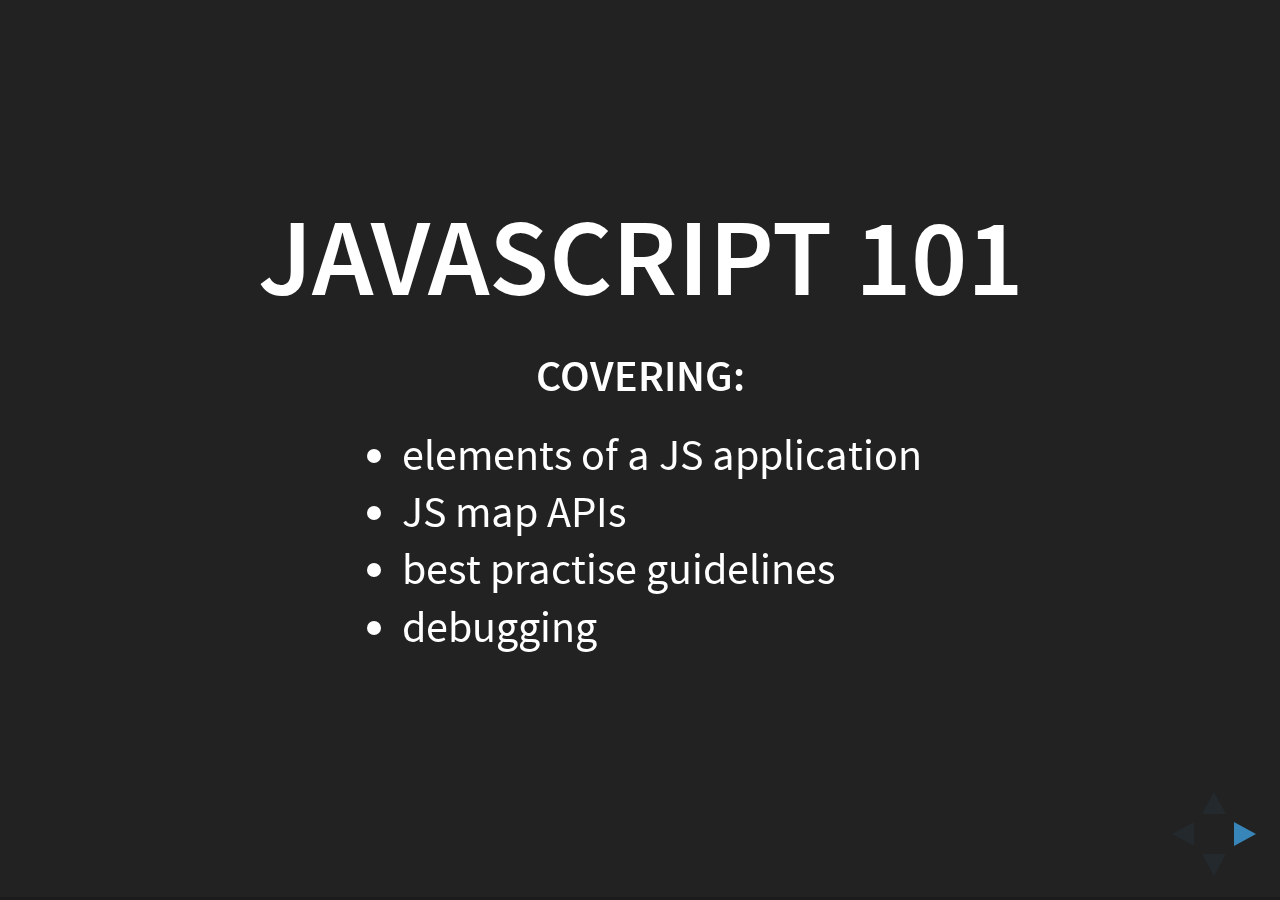
==== index.html @ 185ddb6f "initial commit" ====
<!doctype html>
<html>
	<head>
		<meta charset="utf-8">
		<meta name="viewport" content="width=device-width, initial-scale=1.0, maximum-scale=1.0, user-scalable=no">

		<title>JavaScript Deep Dive</title>

		<link rel="stylesheet" href="RevealJS/css/reveal.css">
		<link rel="stylesheet" href="RevealJS/css/theme/black.css">
		<link rel="stylesheet" href="RevealJS/css/style.css">

		<!-- Theme used for syntax highlighting of code -->
		<link rel="stylesheet" href="RevealJS/lib/css/zenburn.css">

		<!-- Printing and PDF exports -->
		<script>
			var link = document.createElement( 'link' );
			link.rel = 'stylesheet';
			link.type = 'text/css';
			link.href = window.location.search.match( /print-pdf/gi ) ? 'RevealJS/css/print/pdf.css' : 'RevealJS/css/print/paper.css';
			document.getElementsByTagName( 'head' )[0].appendChild( link );
		</script>
	</head>
	<body>
		<div class="reveal">
			<div class="slides">
				<section>
					<h1>JavaScript 101</h1>
					<h4>covering:</h4>
					<ul>
						<li>elements of a JS application</li>
						<li>JS map APIs</li>
						<li>best practise guidelines</li>
						<li>debugging</li>
					</ul>
				</section>

				<section data-background="images/malcolmturnbull.jpg">

				</section>

				<section>
					<section>
						<h4>Elements of a JavaScript map</h4>
						<iframe data-src="https://developers.arcgis.com/javascript/3/sandbox/sandbox.html?sample=map_simple" width="1280" height="800" frameborder="0" marginwidth="0" marginheight="0" scrolling="no" style="border:3px solid #666; margin-bottom:5px; max-width: 100%;" allowfullscreen> </iframe>
					</section>
						
					<section>
						<ul>
							<li><span class="highlight">CSS</span> (cascading style sheets) provide styling</li>
							<li><span class="highlight">JS scripts</span> provide functionality</li>
							<li><span class="highlight">DOM</span> (document object model) elements define the content</li>
						</ul>	
					</section>
				</section>
			</div>
		</div>

		<script src="RevealJS/lib/js/head.min.js"></script>
		<script src="RevealJS/js/reveal.js"></script>

		<script>
			// More info https://github.com/hakimel/reveal.js#configuration
			Reveal.initialize({
				history: true,

				// More info https://github.com/hakimel/reveal.js#dependencies
				dependencies: [
					{ src: 'RevealJS/plugin/markdown/marked.js' },
					{ src: 'RevealJS/plugin/markdown/markdown.js' },
					{ src: 'RevealJS/plugin/notes/notes.js', async: true },
					{ src: 'RevealJS/plugin/highlight/highlight.js', async: true, callback: function() { hljs.initHighlightingOnLoad(); } }
				]
			});
		</script>
	</body>
</html>
---- RevealJS/css/reveal.css ----
/*!
 * reveal.js
 * http://lab.hakim.se/reveal-js
 * MIT licensed
 *
 * Copyright (C) 2016 Hakim El Hattab, http://hakim.se
 */
/*********************************************
 * RESET STYLES
 *********************************************/
html, body, .reveal div, .reveal span, .reveal applet, .reveal object, .reveal iframe,
.reveal h1, .reveal h2, .reveal h3, .reveal h4, .reveal h5, .reveal h6, .reveal p, .reveal blockquote, .reveal pre,
.reveal a, .reveal abbr, .reveal acronym, .reveal address, .reveal big, .reveal cite, .reveal code,
.reveal del, .reveal dfn, .reveal em, .reveal img, .reveal ins, .reveal kbd, .reveal q, .reveal s, .reveal samp,
.reveal small, .reveal strike, .reveal strong, .reveal sub, .reveal sup, .reveal tt, .reveal var,
.reveal b, .reveal u, .reveal center,
.reveal dl, .reveal dt, .reveal dd, .reveal ol, .reveal ul, .reveal li,
.reveal fieldset, .reveal form, .reveal label, .reveal legend,
.reveal table, .reveal caption, .reveal tbody, .reveal tfoot, .reveal thead, .reveal tr, .reveal th, .reveal td,
.reveal article, .reveal aside, .reveal canvas, .reveal details, .reveal embed,
.reveal figure, .reveal figcaption, .reveal footer, .reveal header, .reveal hgroup,
.reveal menu, .reveal nav, .reveal output, .reveal ruby, .reveal section, .reveal summary,
.reveal time, .reveal mark, .reveal audio, .reveal video {
  margin: 0;
  padding: 0;
  border: 0;
  font-size: 100%;
  font: inherit;
  vertical-align: baseline; }

.reveal article, .reveal aside, .reveal details, .reveal figcaption, .reveal figure,
.reveal footer, .reveal header, .reveal hgroup, .reveal menu, .reveal nav, .reveal section {
  display: block; }

/*********************************************
 * GLOBAL STYLES
 *********************************************/
html,
body {
  width: 100%;
  height: 100%;
  overflow: hidden; }

body {
  position: relative;
  line-height: 1;
  background-color: #fff;
  color: #000; }

/*********************************************
 * VIEW FRAGMENTS
 *********************************************/
.reveal .slides section .fragment {
  opacity: 0;
  visibility: hidden;
  -webkit-transition: all .2s ease;
          transition: all .2s ease; }
  .reveal .slides section .fragment.visible {
    opacity: 1;
    visibility: visible; }

.reveal .slides section .fragment.grow {
  opacity: 1;
  visibility: visible; }
  .reveal .slides section .fragment.grow.visible {
    -webkit-transform: scale(1.3);
            transform: scale(1.3); }

.reveal .slides section .fragment.shrink {
  opacity: 1;
  visibility: visible; }
  .reveal .slides section .fragment.shrink.visible {
    -webkit-transform: scale(0.7);
            transform: scale(0.7); }

.reveal .slides section .fragment.zoom-in {
  -webkit-transform: scale(0.1);
          transform: scale(0.1); }
  .reveal .slides section .fragment.zoom-in.visible {
    -webkit-transform: none;
            transform: none; }

.reveal .slides section .fragment.fade-out {
  opacity: 1;
  visibility: visible; }
  .reveal .slides section .fragment.fade-out.visible {
    opacity: 0;
    visibility: hidden; }

.reveal .slides section .fragment.semi-fade-out {
  opacity: 1;
  visibility: visible; }
  .reveal .slides section .fragment.semi-fade-out.visible {
    opacity: 0.5;
    visibility: visible; }

.reveal .slides section .fragment.strike {
  opacity: 1;
  visibility: visible; }
  .reveal .slides section .fragment.strike.visible {
    text-decoration: line-through; }

.reveal .slides section .fragment.fade-up {
  -webkit-transform: translate(0, 20%);
          transform: translate(0, 20%); }
  .reveal .slides section .fragment.fade-up.visible {
    -webkit-transform: translate(0, 0);
            transform: translate(0, 0); }

.reveal .slides section .fragment.fade-down {
  -webkit-transform: translate(0, -20%);
          transform: translate(0, -20%); }
  .reveal .slides section .fragment.fade-down.visible {
    -webkit-transform: translate(0, 0);
            transform: translate(0, 0); }

.reveal .slides section .fragment.fade-right {
  -webkit-transform: translate(-20%, 0);
          transform: translate(-20%, 0); }
  .reveal .slides section .fragment.fade-right.visible {
    -webkit-transform: translate(0, 0);
            transform: translate(0, 0); }

.reveal .slides section .fragment.fade-left {
  -webkit-transform: translate(20%, 0);
          transform: translate(20%, 0); }
  .reveal .slides section .fragment.fade-left.visible {
    -webkit-transform: translate(0, 0);
            transform: translate(0, 0); }

.reveal .slides section .fragment.current-visible {
  opacity: 0;
  visibility: hidden; }
  .reveal .slides section .fragment.current-visible.current-fragment {
    opacity: 1;
    visibility: visible; }

.reveal .slides section .fragment.highlight-red,
.reveal .slides section .fragment.highlight-current-red,
.reveal .slides section .fragment.highlight-green,
.reveal .slides section .fragment.highlight-current-green,
.reveal .slides section .fragment.highlight-blue,
.reveal .slides section .fragment.highlight-current-blue {
  opacity: 1;
  visibility: visible; }

.reveal .slides section .fragment.highlight-red.visible {
  color: #ff2c2d; }

.reveal .slides section .fragment.highlight-green.visible {
  color: #17ff2e; }

.reveal .slides section .fragment.highlight-blue.visible {
  color: #1b91ff; }

.reveal .slides section .fragment.highlight-current-red.current-fragment {
  color: #ff2c2d; }

.reveal .slides section .fragment.highlight-current-green.current-fragment {
  color: #17ff2e; }

.reveal .slides section .fragment.highlight-current-blue.current-fragment {
  color: #1b91ff; }

/*********************************************
 * DEFAULT ELEMENT STYLES
 *********************************************/
/* Fixes issue in Chrome where italic fonts did not appear when printing to PDF */
.reveal:after {
  content: '';
  font-style: italic; }

.reveal iframe {
  z-index: 1; }

/** Prevents layering issues in certain browser/transition combinations */
.reveal a {
  position: relative; }

.reveal .stretch {
  max-width: none;
  max-height: none; }

.reveal pre.stretch code {
  height: 100%;
  max-height: 100%;
  box-sizing: border-box; }

/*********************************************
 * CONTROLS
 *********************************************/
.reveal .controls {
  display: none;
  position: fixed;
  width: 110px;
  height: 110px;
  z-index: 30;
  right: 10px;
  bottom: 10px;
  -webkit-user-select: none; }

.reveal .controls button {
  padding: 0;
  position: absolute;
  opacity: 0.05;
  width: 0;
  height: 0;
  background-color: transparent;
  border: 12px solid transparent;
  -webkit-transform: scale(0.9999);
          transform: scale(0.9999);
  -webkit-transition: all 0.2s ease;
          transition: all 0.2s ease;
  -webkit-appearance: none;
  -webkit-tap-highlight-color: transparent; }

.reveal .controls .enabled {
  opacity: 0.7;
  cursor: pointer; }

.reveal .controls .enabled:active {
  margin-top: 1px; }

.reveal .controls .navigate-left {
  top: 42px;
  border-right-width: 22px;
  border-right-color: #000; }

.reveal .controls .navigate-left.fragmented {
  opacity: 0.3; }

.reveal .controls .navigate-right {
  left: 74px;
  top: 42px;
  border-left-width: 22px;
  border-left-color: #000; }

.reveal .controls .navigate-right.fragmented {
  opacity: 0.3; }

.reveal .controls .navigate-up {
  left: 42px;
  border-bottom-width: 22px;
  border-bottom-color: #000; }

.reveal .controls .navigate-up.fragmented {
  opacity: 0.3; }

.reveal .controls .navigate-down {
  left: 42px;
  top: 74px;
  border-top-width: 22px;
  border-top-color: #000; }

.reveal .controls .navigate-down.fragmented {
  opacity: 0.3; }

/*********************************************
 * PROGRESS BAR
 *********************************************/
.reveal .progress {
  position: fixed;
  display: none;
  height: 3px;
  width: 100%;
  bottom: 0;
  left: 0;
  z-index: 10;
  background-color: rgba(0, 0, 0, 0.2); }

.reveal .progress:after {
  content: '';
  display: block;
  position: absolute;
  height: 20px;
  width: 100%;
  top: -20px; }

.reveal .progress span {
  display: block;
  height: 100%;
  width: 0px;
  background-color: #000;
  -webkit-transition: width 800ms cubic-bezier(0.26, 0.86, 0.44, 0.985);
          transition: width 800ms cubic-bezier(0.26, 0.86, 0.44, 0.985); }

/*********************************************
 * SLIDE NUMBER
 *********************************************/
.reveal .slide-number {
  position: fixed;
  display: block;
  right: 8px;
  bottom: 8px;
  z-index: 31;
  font-family: Helvetica, sans-serif;
  font-size: 12px;
  line-height: 1;
  color: #fff;
  background-color: rgba(0, 0, 0, 0.4);
  padding: 5px; }

.reveal .slide-number-delimiter {
  margin: 0 3px; }

/*********************************************
 * SLIDES
 *********************************************/
.reveal {
  position: relative;
  width: 100%;
  height: 100%;
  overflow: hidden;
  -ms-touch-action: none;
      touch-action: none; }

.reveal .slides {
  position: absolute;
  width: 100%;
  height: 100%;
  top: 0;
  right: 0;
  bottom: 0;
  left: 0;
  margin: auto;
  overflow: visible;
  z-index: 1;
  text-align: center;
  -webkit-perspective: 600px;
          perspective: 600px;
  -webkit-perspective-origin: 50% 40%;
          perspective-origin: 50% 40%; }

.reveal .slides > section {
  -ms-perspective: 600px; }

.reveal .slides > section,
.reveal .slides > section > section {
  display: none;
  position: absolute;
  width: 100%;
  padding: 20px 0px;
  z-index: 10;
  -webkit-transform-style: preserve-3d;
          transform-style: preserve-3d;
  -webkit-transition: -webkit-transform-origin 800ms cubic-bezier(0.26, 0.86, 0.44, 0.985), -webkit-transform 800ms cubic-bezier(0.26, 0.86, 0.44, 0.985), visibility 800ms cubic-bezier(0.26, 0.86, 0.44, 0.985), opacity 800ms cubic-bezier(0.26, 0.86, 0.44, 0.985);
          transition: transform-origin 800ms cubic-bezier(0.26, 0.86, 0.44, 0.985), transform 800ms cubic-bezier(0.26, 0.86, 0.44, 0.985), visibility 800ms cubic-bezier(0.26, 0.86, 0.44, 0.985), opacity 800ms cubic-bezier(0.26, 0.86, 0.44, 0.985); }

/* Global transition speed settings */
.reveal[data-transition-speed="fast"] .slides section {
  -webkit-transition-duration: 400ms;
          transition-duration: 400ms; }

.reveal[data-transition-speed="slow"] .slides section {
  -webkit-transition-duration: 1200ms;
          transition-duration: 1200ms; }

/* Slide-specific transition speed overrides */
.reveal .slides section[data-transition-speed="fast"] {
  -webkit-transition-duration: 400ms;
          transition-duration: 400ms; }

.reveal .slides section[data-transition-speed="slow"] {
  -webkit-transition-duration: 1200ms;
          transition-duration: 1200ms; }

.reveal .slides > section.stack {
  padding-top: 0;
  padding-bottom: 0; }

.reveal .slides > section.present,
.reveal .slides > section > section.present {
  display: block;
  z-index: 11;
  opacity: 1; }

.reveal.center,
.reveal.center .slides,
.reveal.center .slides section {
  min-height: 0 !important; }

/* Don't allow interaction with invisible slides */
.reveal .slides > section.future,
.reveal .slides > section > section.future,
.reveal .slides > section.past,
.reveal .slides > section > section.past {
  pointer-events: none; }

.reveal.overview .slides > section,
.reveal.overview .slides > section > section {
  pointer-events: auto; }

.reveal .slides > section.past,
.reveal .slides > section.future,
.reveal .slides > section > section.past,
.reveal .slides > section > section.future {
  opacity: 0; }

/*********************************************
 * Mixins for readability of transitions
 *********************************************/
/*********************************************
 * SLIDE TRANSITION
 * Aliased 'linear' for backwards compatibility
 *********************************************/
.reveal.slide section {
  -webkit-backface-visibility: hidden;
          backface-visibility: hidden; }

.reveal .slides > section[data-transition=slide].past,
.reveal .slides > section[data-transition~=slide-out].past,
.reveal.slide .slides > section:not([data-transition]).past {
  -webkit-transform: translate(-150%, 0);
          transform: translate(-150%, 0); }

.reveal .slides > section[data-transition=slide].future,
.reveal .slides > section[data-transition~=slide-in].future,
.reveal.slide .slides > section:not([data-transition]).future {
  -webkit-transform: translate(150%, 0);
          transform: translate(150%, 0); }

.reveal .slides > section > section[data-transition=slide].past,
.reveal .slides > section > section[data-transition~=slide-out].past,
.reveal.slide .slides > section > section:not([data-transition]).past {
  -webkit-transform: translate(0, -150%);
          transform: translate(0, -150%); }

.reveal .slides > section > section[data-transition=slide].future,
.reveal .slides > section > section[data-transition~=slide-in].future,
.reveal.slide .slides > section > section:not([data-transition]).future {
  -webkit-transform: translate(0, 150%);
          transform: translate(0, 150%); }

.reveal.linear section {
  -webkit-backface-visibility: hidden;
          backface-visibility: hidden; }

.reveal .slides > section[data-transition=linear].past,
.reveal .slides > section[data-transition~=linear-out].past,
.reveal.linear .slides > section:not([data-transition]).past {
  -webkit-transform: translate(-150%, 0);
          transform: translate(-150%, 0); }

.reveal .slides > section[data-transition=linear].future,
.reveal .slides > section[data-transition~=linear-in].future,
.reveal.linear .slides > section:not([data-transition]).future {
  -webkit-transform: translate(150%, 0);
          transform: translate(150%, 0); }

.reveal .slides > section > section[data-transition=linear].past,
.reveal .slides > section > section[data-transition~=linear-out].past,
.reveal.linear .slides > section > section:not([data-transition]).past {
  -webkit-transform: translate(0, -150%);
          transform: translate(0, -150%); }

.reveal .slides > section > section[data-transition=linear].future,
.reveal .slides > section > section[data-transition~=linear-in].future,
.reveal.linear .slides > section > section:not([data-transition]).future {
  -webkit-transform: translate(0, 150%);
          transform: translate(0, 150%); }

/*********************************************
 * CONVEX TRANSITION
 * Aliased 'default' for backwards compatibility
 *********************************************/
.reveal .slides > section[data-transition=default].past,
.reveal .slides > section[data-transition~=default-out].past,
.reveal.default .slides > section:not([data-transition]).past {
  -webkit-transform: translate3d(-100%, 0, 0) rotateY(-90deg) translate3d(-100%, 0, 0);
          transform: translate3d(-100%, 0, 0) rotateY(-90deg) translate3d(-100%, 0, 0); }

.reveal .slides > section[data-transition=default].future,
.reveal .slides > section[data-transition~=default-in].future,
.reveal.default .slides > section:not([data-transition]).future {
  -webkit-transform: translate3d(100%, 0, 0) rotateY(90deg) translate3d(100%, 0, 0);
          transform: translate3d(100%, 0, 0) rotateY(90deg) translate3d(100%, 0, 0); }

.reveal .slides > section > section[data-transition=default].past,
.reveal .slides > section > section[data-transition~=default-out].past,
.reveal.default .slides > section > section:not([data-transition]).past {
  -webkit-transform: translate3d(0, -300px, 0) rotateX(70deg) translate3d(0, -300px, 0);
          transform: translate3d(0, -300px, 0) rotateX(70deg) translate3d(0, -300px, 0); }

.reveal .slides > section > section[data-transition=default].future,
.reveal .slides > section > section[data-transition~=default-in].future,
.reveal.default .slides > section > section:not([data-transition]).future {
  -webkit-transform: translate3d(0, 300px, 0) rotateX(-70deg) translate3d(0, 300px, 0);
          transform: translate3d(0, 300px, 0) rotateX(-70deg) translate3d(0, 300px, 0); }

.reveal .slides > section[data-transition=convex].past,
.reveal .slides > section[data-transition~=convex-out].past,
.reveal.convex .slides > section:not([data-transition]).past {
  -webkit-transform: translate3d(-100%, 0, 0) rotateY(-90deg) translate3d(-100%, 0, 0);
          transform: translate3d(-100%, 0, 0) rotateY(-90deg) translate3d(-100%, 0, 0); }

.reveal .slides > section[data-transition=convex].future,
.reveal .slides > section[data-transition~=convex-in].future,
.reveal.convex .slides > section:not([data-transition]).future {
  -webkit-transform: translate3d(100%, 0, 0) rotateY(90deg) translate3d(100%, 0, 0);
          transform: translate3d(100%, 0, 0) rotateY(90deg) translate3d(100%, 0, 0); }

.reveal .slides > section > section[data-transition=convex].past,
.reveal .slides > section > section[data-transition~=convex-out].past,
.reveal.convex .slides > section > section:not([data-transition]).past {
  -webkit-transform: translate3d(0, -300px, 0) rotateX(70deg) translate3d(0, -300px, 0);
          transform: translate3d(0, -300px, 0) rotateX(70deg) translate3d(0, -300px, 0); }

.reveal .slides > section > section[data-transition=convex].future,
.reveal .slides > section > section[data-transition~=convex-in].future,
.reveal.convex .slides > section > section:not([data-transition]).future {
  -webkit-transform: translate3d(0, 300px, 0) rotateX(-70deg) translate3d(0, 300px, 0);
          transform: translate3d(0, 300px, 0) rotateX(-70deg) translate3d(0, 300px, 0); }

/*********************************************
 * CONCAVE TRANSITION
 *********************************************/
.reveal .slides > section[data-transition=concave].past,
.reveal .slides > section[data-transition~=concave-out].past,
.reveal.concave .slides > section:not([data-transition]).past {
  -webkit-transform: translate3d(-100%, 0, 0) rotateY(90deg) translate3d(-100%, 0, 0);
          transform: translate3d(-100%, 0, 0) rotateY(90deg) translate3d(-100%, 0, 0); }

.reveal .slides > section[data-transition=concave].future,
.reveal .slides > section[data-transition~=concave-in].future,
.reveal.concave .slides > section:not([data-transition]).future {
  -webkit-transform: translate3d(100%, 0, 0) rotateY(-90deg) translate3d(100%, 0, 0);
          transform: translate3d(100%, 0, 0) rotateY(-90deg) translate3d(100%, 0, 0); }

.reveal .slides > section > section[data-transition=concave].past,
.reveal .slides > section > section[data-transition~=concave-out].past,
.reveal.concave .slides > section > section:not([data-transition]).past {
  -webkit-transform: translate3d(0, -80%, 0) rotateX(-70deg) translate3d(0, -80%, 0);
          transform: translate3d(0, -80%, 0) rotateX(-70deg) translate3d(0, -80%, 0); }

.reveal .slides > section > section[data-transition=concave].future,
.reveal .slides > section > section[data-transition~=concave-in].future,
.reveal.concave .slides > section > section:not([data-transition]).future {
  -webkit-transform: translate3d(0, 80%, 0) rotateX(70deg) translate3d(0, 80%, 0);
          transform: translate3d(0, 80%, 0) rotateX(70deg) translate3d(0, 80%, 0); }

/*********************************************
 * ZOOM TRANSITION
 *********************************************/
.reveal .slides section[data-transition=zoom],
.reveal.zoom .slides section:not([data-transition]) {
  -webkit-transition-timing-function: ease;
          transition-timing-function: ease; }

.reveal .slides > section[data-transition=zoom].past,
.reveal .slides > section[data-transition~=zoom-out].past,
.reveal.zoom .slides > section:not([data-transition]).past {
  visibility: hidden;
  -webkit-transform: scale(16);
          transform: scale(16); }

.reveal .slides > section[data-transition=zoom].future,
.reveal .slides > section[data-transition~=zoom-in].future,
.reveal.zoom .slides > section:not([data-transition]).future {
  visibility: hidden;
  -webkit-transform: scale(0.2);
          transform: scale(0.2); }

.reveal .slides > section > section[data-transition=zoom].past,
.reveal .slides > section > section[data-transition~=zoom-out].past,
.reveal.zoom .slides > section > section:not([data-transition]).past {
  -webkit-transform: translate(0, -150%);
          transform: translate(0, -150%); }

.reveal .slides > section > section[data-transition=zoom].future,
.reveal .slides > section > section[data-transition~=zoom-in].future,
.reveal.zoom .slides > section > section:not([data-transition]).future {
  -webkit-transform: translate(0, 150%);
          transform: translate(0, 150%); }

/*********************************************
 * CUBE TRANSITION
 *********************************************/
.reveal.cube .slides {
  -webkit-perspective: 1300px;
          perspective: 1300px; }

.reveal.cube .slides section {
  padding: 30px;
  min-height: 700px;
  -webkit-backface-visibility: hidden;
          backface-visibility: hidden;
  box-sizing: border-box; }

.reveal.center.cube .slides section {
  min-height: 0; }

.reveal.cube .slides section:not(.stack):before {
  content: '';
  position: absolute;
  display: block;
  width: 100%;
  height: 100%;
  left: 0;
  top: 0;
  background: rgba(0, 0, 0, 0.1);
  border-radius: 4px;
  -webkit-transform: translateZ(-20px);
          transform: translateZ(-20px); }

.reveal.cube .slides section:not(.stack):after {
  content: '';
  position: absolute;
  display: block;
  width: 90%;
  height: 30px;
  left: 5%;
  bottom: 0;
  background: none;
  z-index: 1;
  border-radius: 4px;
  box-shadow: 0px 95px 25px rgba(0, 0, 0, 0.2);
  -webkit-transform: translateZ(-90px) rotateX(65deg);
          transform: translateZ(-90px) rotateX(65deg); }

.reveal.cube .slides > section.stack {
  padding: 0;
  background: none; }

.reveal.cube .slides > section.past {
  -webkit-transform-origin: 100% 0%;
          transform-origin: 100% 0%;
  -webkit-transform: translate3d(-100%, 0, 0) rotateY(-90deg);
          transform: translate3d(-100%, 0, 0) rotateY(-90deg); }

.reveal.cube .slides > section.future {
  -webkit-transform-origin: 0% 0%;
          transform-origin: 0% 0%;
  -webkit-transform: translate3d(100%, 0, 0) rotateY(90deg);
          transform: translate3d(100%, 0, 0) rotateY(90deg); }

.reveal.cube .slides > section > section.past {
  -webkit-transform-origin: 0% 100%;
          transform-origin: 0% 100%;
  -webkit-transform: translate3d(0, -100%, 0) rotateX(90deg);
          transform: translate3d(0, -100%, 0) rotateX(90deg); }

.reveal.cube .slides > section > section.future {
  -webkit-transform-origin: 0% 0%;
          transform-origin: 0% 0%;
  -webkit-transform: translate3d(0, 100%, 0) rotateX(-90deg);
          transform: translate3d(0, 100%, 0) rotateX(-90deg); }

/*********************************************
 * PAGE TRANSITION
 *********************************************/
.reveal.page .slides {
  -webkit-perspective-origin: 0% 50%;
          perspective-origin: 0% 50%;
  -webkit-perspective: 3000px;
          perspective: 3000px; }

.reveal.page .slides section {
  padding: 30px;
  min-height: 700px;
  box-sizing: border-box; }

.reveal.page .slides section.past {
  z-index: 12; }

.reveal.page .slides section:not(.stack):before {
  content: '';
  position: absolute;
  display: block;
  width: 100%;
  height: 100%;
  left: 0;
  top: 0;
  background: rgba(0, 0, 0, 0.1);
  -webkit-transform: translateZ(-20px);
          transform: translateZ(-20px); }

.reveal.page .slides section:not(.stack):after {
  content: '';
  position: absolute;
  display: block;
  width: 90%;
  height: 30px;
  left: 5%;
  bottom: 0;
  background: none;
  z-index: 1;
  border-radius: 4px;
  box-shadow: 0px 95px 25px rgba(0, 0, 0, 0.2);
  -webkit-transform: translateZ(-90px) rotateX(65deg); }

.reveal.page .slides > section.stack {
  padding: 0;
  background: none; }

.reveal.page .slides > section.past {
  -webkit-transform-origin: 0% 0%;
          transform-origin: 0% 0%;
  -webkit-transform: translate3d(-40%, 0, 0) rotateY(-80deg);
          transform: translate3d(-40%, 0, 0) rotateY(-80deg); }

.reveal.page .slides > section.future {
  -webkit-transform-origin: 100% 0%;
          transform-origin: 100% 0%;
  -webkit-transform: translate3d(0, 0, 0);
          transform: translate3d(0, 0, 0); }

.reveal.page .slides > section > section.past {
  -webkit-transform-origin: 0% 0%;
          transform-origin: 0% 0%;
  -webkit-transform: translate3d(0, -40%, 0) rotateX(80deg);
          transform: translate3d(0, -40%, 0) rotateX(80deg); }

.reveal.page .slides > section > section.future {
  -webkit-transform-origin: 0% 100%;
          transform-origin: 0% 100%;
  -webkit-transform: translate3d(0, 0, 0);
          transform: translate3d(0, 0, 0); }

/*********************************************
 * FADE TRANSITION
 *********************************************/
.reveal .slides section[data-transition=fade],
.reveal.fade .slides section:not([data-transition]),
.reveal.fade .slides > section > section:not([data-transition]) {
  -webkit-transform: none;
          transform: none;
  -webkit-transition: opacity 0.5s;
          transition: opacity 0.5s; }

.reveal.fade.overview .slides section,
.reveal.fade.overview .slides > section > section {
  -webkit-transition: none;
          transition: none; }

/*********************************************
 * NO TRANSITION
 *********************************************/
.reveal .slides section[data-transition=none],
.reveal.none .slides section:not([data-transition]) {
  -webkit-transform: none;
          transform: none;
  -webkit-transition: none;
          transition: none; }

/*********************************************
 * PAUSED MODE
 *********************************************/
.reveal .pause-overlay {
  position: absolute;
  top: 0;
  left: 0;
  width: 100%;
  height: 100%;
  background: black;
  visibility: hidden;
  opacity: 0;
  z-index: 100;
  -webkit-transition: all 1s ease;
          transition: all 1s ease; }

.reveal.paused .pause-overlay {
  visibility: visible;
  opacity: 1; }

/*********************************************
 * FALLBACK
 *********************************************/
.no-transforms {
  overflow-y: auto; }

.no-transforms .reveal .slides {
  position: relative;
  width: 80%;
  height: auto !important;
  top: 0;
  left: 50%;
  margin: 0;
  text-align: center; }

.no-transforms .reveal .controls,
.no-transforms .reveal .progress {
  display: none !important; }

.no-transforms .reveal .slides section {
  display: block !important;
  opacity: 1 !important;
  position: relative !important;
  height: auto;
  min-height: 0;
  top: 0;
  left: -50%;
  margin: 70px 0;
  -webkit-transform: none;
          transform: none; }

.no-transforms .reveal .slides section section {
  left: 0; }

.reveal .no-transition,
.reveal .no-transition * {
  -webkit-transition: none !important;
          transition: none !important; }

/*********************************************
 * PER-SLIDE BACKGROUNDS
 *********************************************/
.reveal .backgrounds {
  position: absolute;
  width: 100%;
  height: 100%;
  top: 0;
  left: 0;
  -webkit-perspective: 600px;
          perspective: 600px; }

.reveal .slide-background {
  display: none;
  position: absolute;
  width: 100%;
  height: 100%;
  opacity: 0;
  visibility: hidden;
  background-color: transparent;
  background-position: 50% 50%;
  background-repeat: no-repeat;
  background-size: cover;
  -webkit-transition: all 800ms cubic-bezier(0.26, 0.86, 0.44, 0.985);
          transition: all 800ms cubic-bezier(0.26, 0.86, 0.44, 0.985); }

.reveal .slide-background.stack {
  display: block; }

.reveal .slide-background.present {
  opacity: 1;
  visibility: visible; }

.print-pdf .reveal .slide-background {
  opacity: 1 !important;
  visibility: visible !important; }

/* Video backgrounds */
.reveal .slide-background video {
  position: absolute;
  width: 100%;
  height: 100%;
  max-width: none;
  max-height: none;
  top: 0;
  left: 0; }

/* Immediate transition style */
.reveal[data-background-transition=none] > .backgrounds .slide-background,
.reveal > .backgrounds .slide-background[data-background-transition=none] {
  -webkit-transition: none;
          transition: none; }

/* Slide */
.reveal[data-background-transition=slide] > .backgrounds .slide-background,
.reveal > .backgrounds .slide-background[data-background-transition=slide] {
  opacity: 1;
  -webkit-backface-visibility: hidden;
          backface-visibility: hidden; }

.reveal[data-background-transition=slide] > .backgrounds .slide-background.past,
.reveal > .backgrounds .slide-background.past[data-background-transition=slide] {
  -webkit-transform: translate(-100%, 0);
          transform: translate(-100%, 0); }

.reveal[data-background-transition=slide] > .backgrounds .slide-background.future,
.reveal > .backgrounds .slide-background.future[data-background-transition=slide] {
  -webkit-transform: translate(100%, 0);
          transform: translate(100%, 0); }

.reveal[data-background-transition=slide] > .backgrounds .slide-background > .slide-background.past,
.reveal > .backgrounds .slide-background > .slide-background.past[data-background-transition=slide] {
  -webkit-transform: translate(0, -100%);
          transform: translate(0, -100%); }

.reveal[data-background-transition=slide] > .backgrounds .slide-background > .slide-background.future,
.reveal > .backgrounds .slide-background > .slide-background.future[data-background-transition=slide] {
  -webkit-transform: translate(0, 100%);
          transform: translate(0, 100%); }

/* Convex */
.reveal[data-background-transition=convex] > .backgrounds .slide-background.past,
.reveal > .backgrounds .slide-background.past[data-background-transition=convex] {
  opacity: 0;
  -webkit-transform: translate3d(-100%, 0, 0) rotateY(-90deg) translate3d(-100%, 0, 0);
          transform: translate3d(-100%, 0, 0) rotateY(-90deg) translate3d(-100%, 0, 0); }

.reveal[data-background-transition=convex] > .backgrounds .slide-background.future,
.reveal > .backgrounds .slide-background.future[data-background-transition=convex] {
  opacity: 0;
  -webkit-transform: translate3d(100%, 0, 0) rotateY(90deg) translate3d(100%, 0, 0);
          transform: translate3d(100%, 0, 0) rotateY(90deg) translate3d(100%, 0, 0); }

.reveal[data-background-transition=convex] > .backgrounds .slide-background > .slide-background.past,
.reveal > .backgrounds .slide-background > .slide-background.past[data-background-transition=convex] {
  opacity: 0;
  -webkit-transform: translate3d(0, -100%, 0) rotateX(90deg) translate3d(0, -100%, 0);
          transform: translate3d(0, -100%, 0) rotateX(90deg) translate3d(0, -100%, 0); }

.reveal[data-background-transition=convex] > .backgrounds .slide-background > .slide-background.future,
.reveal > .backgrounds .slide-background > .slide-background.future[data-background-transition=convex] {
  opacity: 0;
  -webkit-transform: translate3d(0, 100%, 0) rotateX(-90deg) translate3d(0, 100%, 0);
          transform: translate3d(0, 100%, 0) rotateX(-90deg) translate3d(0, 100%, 0); }

/* Concave */
.reveal[data-background-transition=concave] > .backgrounds .slide-background.past,
.reveal > .backgrounds .slide-background.past[data-background-transition=concave] {
  opacity: 0;
  -webkit-transform: translate3d(-100%, 0, 0) rotateY(90deg) translate3d(-100%, 0, 0);
          transform: translate3d(-100%, 0, 0) rotateY(90deg) translate3d(-100%, 0, 0); }

.reveal[data-background-transition=concave] > .backgrounds .slide-background.future,
.reveal > .backgrounds .slide-background.future[data-background-transition=concave] {
  opacity: 0;
  -webkit-transform: translate3d(100%, 0, 0) rotateY(-90deg) translate3d(100%, 0, 0);
          transform: translate3d(100%, 0, 0) rotateY(-90deg) translate3d(100%, 0, 0); }

.reveal[data-background-transition=concave] > .backgrounds .slide-background > .slide-background.past,
.reveal > .backgrounds .slide-background > .slide-background.past[data-background-transition=concave] {
  opacity: 0;
  -webkit-transform: translate3d(0, -100%, 0) rotateX(-90deg) translate3d(0, -100%, 0);
          transform: translate3d(0, -100%, 0) rotateX(-90deg) translate3d(0, -100%, 0); }

.reveal[data-background-transition=concave] > .backgrounds .slide-background > .slide-background.future,
.reveal > .backgrounds .slide-background > .slide-background.future[data-background-transition=concave] {
  opacity: 0;
  -webkit-transform: translate3d(0, 100%, 0) rotateX(90deg) translate3d(0, 100%, 0);
          transform: translate3d(0, 100%, 0) rotateX(90deg) translate3d(0, 100%, 0); }

/* Zoom */
.reveal[data-background-transition=zoom] > .backgrounds .slide-background,
.reveal > .backgrounds .slide-background[data-background-transition=zoom] {
  -webkit-transition-timing-function: ease;
          transition-timing-function: ease; }

.reveal[data-background-transition=zoom] > .backgrounds .slide-background.past,
.reveal > .backgrounds .slide-background.past[data-background-transition=zoom] {
  opacity: 0;
  visibility: hidden;
  -webkit-transform: scale(16);
          transform: scale(16); }

.reveal[data-background-transition=zoom] > .backgrounds .slide-background.future,
.reveal > .backgrounds .slide-background.future[data-background-transition=zoom] {
  opacity: 0;
  visibility: hidden;
  -webkit-transform: scale(0.2);
          transform: scale(0.2); }

.reveal[data-background-transition=zoom] > .backgrounds .slide-background > .slide-background.past,
.reveal > .backgrounds .slide-background > .slide-background.past[data-background-transition=zoom] {
  opacity: 0;
  visibility: hidden;
  -webkit-transform: scale(16);
          transform: scale(16); }

.reveal[data-background-transition=zoom] > .backgrounds .slide-background > .slide-background.future,
.reveal > .backgrounds .slide-background > .slide-background.future[data-background-transition=zoom] {
  opacity: 0;
  visibility: hidden;
  -webkit-transform: scale(0.2);
          transform: scale(0.2); }

/* Global transition speed settings */
.reveal[data-transition-speed="fast"] > .backgrounds .slide-background {
  -webkit-transition-duration: 400ms;
          transition-duration: 400ms; }

.reveal[data-transition-speed="slow"] > .backgrounds .slide-background {
  -webkit-transition-duration: 1200ms;
          transition-duration: 1200ms; }

/*********************************************
 * OVERVIEW
 *********************************************/
.reveal.overview {
  -webkit-perspective-origin: 50% 50%;
          perspective-origin: 50% 50%;
  -webkit-perspective: 700px;
          perspective: 700px; }
  .reveal.overview .slides section {
    height: 100%;
    top: 0 !important;
    opacity: 1 !important;
    overflow: hidden;
    visibility: visible !important;
    cursor: pointer;
    box-sizing: border-box; }
  .reveal.overview .slides section:hover,
  .reveal.overview .slides section.present {
    outline: 10px solid rgba(150, 150, 150, 0.4);
    outline-offset: 10px; }
  .reveal.overview .slides section .fragment {
    opacity: 1;
    -webkit-transition: none;
            transition: none; }
  .reveal.overview .slides section:after,
  .reveal.overview .slides section:before {
    display: none !important; }
  .reveal.overview .slides > section.stack {
    padding: 0;
    top: 0 !important;
    background: none;
    outline: none;
    overflow: visible; }
  .reveal.overview .backgrounds {
    -webkit-perspective: inherit;
            perspective: inherit; }
  .reveal.overview .backgrounds .slide-background {
    opacity: 1;
    visibility: visible;
    outline: 10px solid rgba(150, 150, 150, 0.1);
    outline-offset: 10px; }

.reveal.overview .slides section,
.reveal.overview-deactivating .slides section {
  -webkit-transition: none;
          transition: none; }

.reveal.overview .backgrounds .slide-background,
.reveal.overview-deactivating .backgrounds .slide-background {
  -webkit-transition: none;
          transition: none; }

.reveal.overview-animated .slides {
  -webkit-transition: -webkit-transform 0.4s ease;
          transition: transform 0.4s ease; }

/*********************************************
 * RTL SUPPORT
 *********************************************/
.reveal.rtl .slides,
.reveal.rtl .slides h1,
.reveal.rtl .slides h2,
.reveal.rtl .slides h3,
.reveal.rtl .slides h4,
.reveal.rtl .slides h5,
.reveal.rtl .slides h6 {
  direction: rtl;
  font-family: sans-serif; }

.reveal.rtl pre,
.reveal.rtl code {
  direction: ltr; }

.reveal.rtl ol,
.reveal.rtl ul {
  text-align: right; }

.reveal.rtl .progress span {
  float: right; }

/*********************************************
 * PARALLAX BACKGROUND
 *********************************************/
.reveal.has-parallax-background .backgrounds {
  -webkit-transition: all 0.8s ease;
          transition: all 0.8s ease; }

/* Global transition speed settings */
.reveal.has-parallax-background[data-transition-speed="fast"] .backgrounds {
  -webkit-transition-duration: 400ms;
          transition-duration: 400ms; }

.reveal.has-parallax-background[data-transition-speed="slow"] .backgrounds {
  -webkit-transition-duration: 1200ms;
          transition-duration: 1200ms; }

/*********************************************
 * LINK PREVIEW OVERLAY
 *********************************************/
.reveal .overlay {
  position: absolute;
  top: 0;
  left: 0;
  width: 100%;
  height: 100%;
  z-index: 1000;
  background: rgba(0, 0, 0, 0.9);
  opacity: 0;
  visibility: hidden;
  -webkit-transition: all 0.3s ease;
          transition: all 0.3s ease; }

.reveal .overlay.visible {
  opacity: 1;
  visibility: visible; }

.reveal .overlay .spinner {
  position: absolute;
  display: block;
  top: 50%;
  left: 50%;
  width: 32px;
  height: 32px;
  margin: -16px 0 0 -16px;
  z-index: 10;
  background-image: url([data-uri]%2F%2F%2F6%2Bvr8nJybW1tcDAwOjo6Nvb26ioqKOjo7Ozs%2FLy8vz8%2FAAAAAAAAAAAACH%2FC05FVFNDQVBFMi4wAwEAAAAh%2FhpDcmVhdGVkIHdpdGggYWpheGxvYWQuaW5mbwAh%[base64]%2FV%2FnmOM82XiHRLYKhKP1oZmADdEAAAh%2BQQJCgAAACwAAAAAIAAgAAAE6hDISWlZpOrNp1lGNRSdRpDUolIGw5RUYhhHukqFu8DsrEyqnWThGvAmhVlteBvojpTDDBUEIFwMFBRAmBkSgOrBFZogCASwBDEY%2FCZSg7GSE0gSCjQBMVG023xWBhklAnoEdhQEfyNqMIcKjhRsjEdnezB%2BA4k8gTwJhFuiW4dokXiloUepBAp5qaKpp6%2BHo7aWW54wl7obvEe0kRuoplCGepwSx2jJvqHEmGt6whJpGpfJCHmOoNHKaHx61WiSR92E4lbFoq%2BB6QDtuetcaBPnW6%2BO7wDHpIiK9SaVK5GgV543tzjgGcghAgAh%[base64]%2B%2BG%2Bw48edZPK%2BM6hLJpQg484enXIdQFSS1u6UhksENEQAAIfkECQoAAAAsAAAAACAAIAAABOcQyEmpGKLqzWcZRVUQnZYg1aBSh2GUVEIQ2aQOE%2BG%2BcD4ntpWkZQj1JIiZIogDFFyHI0UxQwFugMSOFIPJftfVAEoZLBbcLEFhlQiqGp1Vd140AUklUN3eCA51C1EWMzMCezCBBmkxVIVHBWd3HHl9JQOIJSdSnJ0TDKChCwUJjoWMPaGqDKannasMo6WnM562R5YluZRwur0wpgqZE7NKUm%2BFNRPIhjBJxKZteWuIBMN4zRMIVIhffcgojwCF117i4nlLnY5ztRLsnOk%2BaV%2BoJY7V7m76PdkS4trKcdg0Zc0tTcKkRAAAIfkECQoAAAAsAAAAACAAIAAABO4QyEkpKqjqzScpRaVkXZWQEximw1BSCUEIlDohrft6cpKCk5xid5MNJTaAIkekKGQkWyKHkvhKsR7ARmitkAYDYRIbUQRQjWBwJRzChi9CRlBcY1UN4g0%[base64]%[base64]%2BE71SRQeyqUToLA7VxF0JDyIQh%2FMVVPMt1ECZlfcjZJ9mIKoaTl1MRIl5o4CUKXOwmyrCInCKqcWtvadL2SYhyASyNDJ0uIiRMDjI0Fd30%2FiI2UA5GSS5UDj2l6NoqgOgN4gksEBgYFf0FDqKgHnyZ9OX8HrgYHdHpcHQULXAS2qKpENRg7eAMLC7kTBaixUYFkKAzWAAnLC7FLVxLWDBLKCwaKTULgEwbLA4hJtOkSBNqITT3xEgfLpBtzE%2FjiuL04RGEBgwWhShRgQExHBAAh%2BQQJCgAAACwAAAAAIAAgAAAE7xDISWlSqerNpyJKhWRdlSAVoVLCWk6JKlAqAavhO9UkUHsqlE6CwO1cRdCQ8iEIfzFVTzLdRAmZX3I2SfZiCqGk5dTESJeaOAlClzsJsqwiJwiqnFrb2nS9kmIcgEsjQydLiIlHehhpejaIjzh9eomSjZR%[base64]%2BE71SRQeyqUToLA7VxF0JDyIQh%[base64]%2BE71SRQeyqUToLA7VxF0JDyIQh%2FMVVPMt1ECZlfcjZJ9mIKoaTl1MRIl5o4CUKXOwmyrCInCKqcWtvadL2SYhyASyNDJ0uIiUd6GAULDJCRiXo1CpGXDJOUjY%2BYip9DhToJA4RBLwMLCwVDfRgbBAaqqoZ1XBMHswsHtxtFaH1iqaoGNgAIxRpbFAgfPQSqpbgGBqUD1wBXeCYp1AYZ19JJOYgH1KwA4UBvQwXUBxPqVD9L3sbp2BNk2xvvFPJd%2BMFCN6HAAIKgNggY0KtEBAAh%[base64]%2BvsYMDAzZQPC9VCNkDWUhGkuE5PxJNwiUK4UfLzOlD4WvzAHaoG9nxPi5d%2BjYUqfAhhykOFwJWiAAAIfkECQoAAAAsAAAAACAAIAAABPAQyElpUqnqzaciSoVkXVUMFaFSwlpOCcMYlErAavhOMnNLNo8KsZsMZItJEIDIFSkLGQoQTNhIsFehRww2CQLKF0tYGKYSg%2BygsZIuNqJksKgbfgIGepNo2cIUB3V1B3IvNiBYNQaDSTtfhhx0CwVPI0UJe0%2Bbm4g5VgcGoqOcnjmjqDSdnhgEoamcsZuXO1aWQy8KAwOAuTYYGwi7w5h%2BKr0SJ8MFihpNbx%2B4Erq7BYBuzsdiH1jCAzoSfl0rVirNbRXlBBlLX%2BBP0XJLAPGzTkAuAOqb0WT5AH7OcdCm5B8TgRwSRKIHQtaLCwg1RAAAOwAAAAAAAAAAAA%3D%3D);
  visibility: visible;
  opacity: 0.6;
  -webkit-transition: all 0.3s ease;
          transition: all 0.3s ease; }

.reveal .overlay header {
  position: absolute;
  left: 0;
  top: 0;
  width: 100%;
  height: 40px;
  z-index: 2;
  border-bottom: 1px solid #222; }

.reveal .overlay header a {
  display: inline-block;
  width: 40px;
  height: 40px;
  padding: 0 10px;
  float: right;
  opacity: 0.6;
  box-sizing: border-box; }

.reveal .overlay header a:hover {
  opacity: 1; }

.reveal .overlay header a .icon {
  display: inline-block;
  width: 20px;
  height: 20px;
  background-position: 50% 50%;
  background-size: 100%;
  background-repeat: no-repeat; }

.reveal .overlay header a.close .icon {
  background-image: url([data-uri]); }

.reveal .overlay header a.external .icon {
  background-image: url([data-uri]); }

.reveal .overlay .viewport {
  position: absolute;
  display: -webkit-box;
  display: -webkit-flex;
  display: -ms-flexbox;
  display: flex;
  top: 40px;
  right: 0;
  bottom: 0;
  left: 0; }

.reveal .overlay.overlay-preview .viewport iframe {
  width: 100%;
  height: 100%;
  max-width: 100%;
  max-height: 100%;
  border: 0;
  opacity: 0;
  visibility: hidden;
  -webkit-transition: all 0.3s ease;
          transition: all 0.3s ease; }

.reveal .overlay.overlay-preview.loaded .viewport iframe {
  opacity: 1;
  visibility: visible; }

.reveal .overlay.overlay-preview.loaded .spinner {
  opacity: 0;
  visibility: hidden;
  -webkit-transform: scale(0.2);
          transform: scale(0.2); }

.reveal .overlay.overlay-help .viewport {
  overflow: auto;
  color: #fff; }

.reveal .overlay.overlay-help .viewport .viewport-inner {
  width: 600px;
  margin: auto;
  padding: 20px 20px 80px 20px;
  text-align: center;
  letter-spacing: normal; }

.reveal .overlay.overlay-help .viewport .viewport-inner .title {
  font-size: 20px; }

.reveal .overlay.overlay-help .viewport .viewport-inner table {
  border: 1px solid #fff;
  border-collapse: collapse;
  font-size: 16px; }

.reveal .overlay.overlay-help .viewport .viewport-inner table th,
.reveal .overlay.overlay-help .viewport .viewport-inner table td {
  width: 200px;
  padding: 14px;
  border: 1px solid #fff;
  vertical-align: middle; }

.reveal .overlay.overlay-help .viewport .viewport-inner table th {
  padding-top: 20px;
  padding-bottom: 20px; }

/*********************************************
 * PLAYBACK COMPONENT
 *********************************************/
.reveal .playback {
  position: fixed;
  left: 15px;
  bottom: 20px;
  z-index: 30;
  cursor: pointer;
  -webkit-transition: all 400ms ease;
          transition: all 400ms ease; }

.reveal.overview .playback {
  opacity: 0;
  visibility: hidden; }

/*********************************************
 * ROLLING LINKS
 *********************************************/
.reveal .roll {
  display: inline-block;
  line-height: 1.2;
  overflow: hidden;
  vertical-align: top;
  -webkit-perspective: 400px;
          perspective: 400px;
  -webkit-perspective-origin: 50% 50%;
          perspective-origin: 50% 50%; }

.reveal .roll:hover {
  background: none;
  text-shadow: none; }

.reveal .roll span {
  display: block;
  position: relative;
  padding: 0 2px;
  pointer-events: none;
  -webkit-transition: all 400ms ease;
          transition: all 400ms ease;
  -webkit-transform-origin: 50% 0%;
          transform-origin: 50% 0%;
  -webkit-transform-style: preserve-3d;
          transform-style: preserve-3d;
  -webkit-backface-visibility: hidden;
          backface-visibility: hidden; }

.reveal .roll:hover span {
  background: rgba(0, 0, 0, 0.5);
  -webkit-transform: translate3d(0px, 0px, -45px) rotateX(90deg);
          transform: translate3d(0px, 0px, -45px) rotateX(90deg); }

.reveal .roll span:after {
  content: attr(data-title);
  display: block;
  position: absolute;
  left: 0;
  top: 0;
  padding: 0 2px;
  -webkit-backface-visibility: hidden;
          backface-visibility: hidden;
  -webkit-transform-origin: 50% 0%;
          transform-origin: 50% 0%;
  -webkit-transform: translate3d(0px, 110%, 0px) rotateX(-90deg);
          transform: translate3d(0px, 110%, 0px) rotateX(-90deg); }

/*********************************************
 * SPEAKER NOTES
 *********************************************/
.reveal aside.notes {
  display: none; }

.reveal .speaker-notes {
  display: none;
  position: absolute;
  width: 70%;
  max-height: 15%;
  left: 15%;
  bottom: 26px;
  padding: 10px;
  z-index: 1;
  font-size: 18px;
  line-height: 1.4;
  color: #fff;
  background-color: rgba(0, 0, 0, 0.5);
  overflow: auto;
  box-sizing: border-box;
  text-align: left;
  font-family: Helvetica, sans-serif;
  -webkit-overflow-scrolling: touch; }

.reveal .speaker-notes.visible:not(:empty) {
  display: block; }

@media screen and (max-width: 1024px) {
  .reveal .speaker-notes {
    font-size: 14px; } }

@media screen and (max-width: 600px) {
  .reveal .speaker-notes {
    width: 90%;
    left: 5%; } }

/*********************************************
 * ZOOM PLUGIN
 *********************************************/
.zoomed .reveal *,
.zoomed .reveal *:before,
.zoomed .reveal *:after {
  -webkit-backface-visibility: visible !important;
          backface-visibility: visible !important; }

.zoomed .reveal .progress,
.zoomed .reveal .controls {
  opacity: 0; }

.zoomed .reveal .roll span {
  background: none; }

.zoomed .reveal .roll span:after {
  visibility: hidden; }
---- RevealJS/css/theme/black.css ----
/**
 * Black theme for reveal.js. This is the opposite of the 'white' theme.
 *
 * By Hakim El Hattab, http://hakim.se
 */
@import url(../../lib/font/source-sans-pro/source-sans-pro.css);
section.has-light-background, section.has-light-background h1, section.has-light-background h2, section.has-light-background h3, section.has-light-background h4, section.has-light-background h5, section.has-light-background h6 {
  color: #222; }

/*********************************************
 * GLOBAL STYLES
 *********************************************/
body {
  background: #222;
  background-color: #222; }

.reveal {
  font-family: "Source Sans Pro", Helvetica, sans-serif;
  font-size: 38px;
  font-weight: normal;
  color: #fff; }

::selection {
  color: #fff;
  background: #bee4fd;
  text-shadow: none; }

.reveal .slides > section,
.reveal .slides > section > section {
  line-height: 1.3;
  font-weight: inherit; }

/*********************************************
 * HEADERS
 *********************************************/
.reveal h1,
.reveal h2,
.reveal h3,
.reveal h4,
.reveal h5,
.reveal h6 {
  margin: 0 0 20px 0;
  color: #fff;
  font-family: "Source Sans Pro", Helvetica, sans-serif;
  font-weight: 600;
  line-height: 1.2;
  letter-spacing: normal;
  text-transform: uppercase;
  text-shadow: none;
  word-wrap: break-word; }

.reveal h1 {
  font-size: 2.5em; }

.reveal h2 {
  font-size: 1.6em; }

.reveal h3 {
  font-size: 1.3em; }

.reveal h4 {
  font-size: 1em; }

.reveal h1 {
  text-shadow: none; }

/*********************************************
 * OTHER
 *********************************************/
.reveal p {
  margin: 20px 0;
  line-height: 1.3; }

/* Ensure certain elements are never larger than the slide itself */
.reveal img,
.reveal video,
.reveal iframe {
  max-width: 95%;
  max-height: 95%; }

.reveal strong,
.reveal b {
  font-weight: bold; }

.reveal em {
  font-style: italic; }

.reveal ol,
.reveal dl,
.reveal ul {
  display: inline-block;
  text-align: left;
  margin: 0 0 0 1em; }

.reveal ol {
  list-style-type: decimal; }

.reveal ul {
  list-style-type: disc; }

.reveal ul ul {
  list-style-type: square; }

.reveal ul ul ul {
  list-style-type: circle; }

.reveal ul ul,
.reveal ul ol,
.reveal ol ol,
.reveal ol ul {
  display: block;
  margin-left: 40px; }

.reveal dt {
  font-weight: bold; }

.reveal dd {
  margin-left: 40px; }

.reveal q,
.reveal blockquote {
  quotes: none; }

.reveal blockquote {
  display: block;
  position: relative;
  width: 70%;
  margin: 20px auto;
  padding: 5px;
  font-style: italic;
  background: rgba(255, 255, 255, 0.05);
  box-shadow: 0px 0px 2px rgba(0, 0, 0, 0.2); }

.reveal blockquote p:first-child,
.reveal blockquote p:last-child {
  display: inline-block; }

.reveal q {
  font-style: italic; }

.reveal pre {
  display: block;
  position: relative;
  width: 90%;
  margin: 20px auto;
  text-align: left;
  font-size: 0.55em;
  font-family: monospace;
  line-height: 1.2em;
  word-wrap: break-word;
  box-shadow: 0px 0px 6px rgba(0, 0, 0, 0.3); }

.reveal code {
  font-family: monospace; }

.reveal pre code {
  display: block;
  padding: 5px;
  overflow: auto;
  max-height: 400px;
  word-wrap: normal; }

.reveal table {
  margin: auto;
  border-collapse: collapse;
  border-spacing: 0; }

.reveal table th {
  font-weight: bold; }

.reveal table th,
.reveal table td {
  text-align: left;
  padding: 0.2em 0.5em 0.2em 0.5em;
  border-bottom: 1px solid; }

.reveal table th[align="center"],
.reveal table td[align="center"] {
  text-align: center; }

.reveal table th[align="right"],
.reveal table td[align="right"] {
  text-align: right; }

.reveal table tbody tr:last-child th,
.reveal table tbody tr:last-child td {
  border-bottom: none; }

.reveal sup {
  vertical-align: super; }

.reveal sub {
  vertical-align: sub; }

.reveal small {
  display: inline-block;
  font-size: 0.6em;
  line-height: 1.2em;
  vertical-align: top; }

.reveal small * {
  vertical-align: top; }

/*********************************************
 * LINKS
 *********************************************/
.reveal a {
  color: #42affa;
  text-decoration: none;
  -webkit-transition: color .15s ease;
  -moz-transition: color .15s ease;
  transition: color .15s ease; }

.reveal a:hover {
  color: #8dcffc;
  text-shadow: none;
  border: none; }

.reveal .roll span:after {
  color: #fff;
  background: #068de9; }

/*********************************************
 * IMAGES
 *********************************************/
.reveal section img {
  margin: 15px 0px;
  background: rgba(255, 255, 255, 0.12);
  border: 4px solid #fff;
  box-shadow: 0 0 10px rgba(0, 0, 0, 0.15); }

.reveal section img.plain {
  border: 0;
  box-shadow: none; }

.reveal a img {
  -webkit-transition: all .15s linear;
  -moz-transition: all .15s linear;
  transition: all .15s linear; }

.reveal a:hover img {
  background: rgba(255, 255, 255, 0.2);
  border-color: #42affa;
  box-shadow: 0 0 20px rgba(0, 0, 0, 0.55); }

/*********************************************
 * NAVIGATION CONTROLS
 *********************************************/
.reveal .controls .navigate-left,
.reveal .controls .navigate-left.enabled {
  border-right-color: #42affa; }

.reveal .controls .navigate-right,
.reveal .controls .navigate-right.enabled {
  border-left-color: #42affa; }

.reveal .controls .navigate-up,
.reveal .controls .navigate-up.enabled {
  border-bottom-color: #42affa; }

.reveal .controls .navigate-down,
.reveal .controls .navigate-down.enabled {
  border-top-color: #42affa; }

.reveal .controls .navigate-left.enabled:hover {
  border-right-color: #8dcffc; }

.reveal .controls .navigate-right.enabled:hover {
  border-left-color: #8dcffc; }

.reveal .controls .navigate-up.enabled:hover {
  border-bottom-color: #8dcffc; }

.reveal .controls .navigate-down.enabled:hover {
  border-top-color: #8dcffc; }

/*********************************************
 * PROGRESS BAR
 *********************************************/
.reveal .progress {
  background: rgba(0, 0, 0, 0.2); }

.reveal .progress span {
  background: #42affa;
  -webkit-transition: width 800ms cubic-bezier(0.26, 0.86, 0.44, 0.985);
  -moz-transition: width 800ms cubic-bezier(0.26, 0.86, 0.44, 0.985);
  transition: width 800ms cubic-bezier(0.26, 0.86, 0.44, 0.985); }
---- RevealJS/css/style.css ----
.highlight {
	color: red;
	font-weight: bold;
}
---- RevealJS/lib/css/zenburn.css ----
/*

Zenburn style from voldmar.ru (c) Vladimir Epifanov <voldmar@voldmar.ru>
based on dark.css by Ivan Sagalaev

*/

.hljs {
  display: block;
  overflow-x: auto;
  padding: 0.5em;
  background: #3f3f3f;
  color: #dcdcdc;
}

.hljs-keyword,
.hljs-selector-tag,
.hljs-tag {
  color: #e3ceab;
}

.hljs-template-tag {
  color: #dcdcdc;
}

.hljs-number {
  color: #8cd0d3;
}

.hljs-variable,
.hljs-template-variable,
.hljs-attribute {
  color: #efdcbc;
}

.hljs-literal {
  color: #efefaf;
}

.hljs-subst {
  color: #8f8f8f;
}

.hljs-title,
.hljs-name,
.hljs-selector-id,
.hljs-selector-class,
.hljs-section,
.hljs-type {
  color: #efef8f;
}

.hljs-symbol,
.hljs-bullet,
.hljs-link {
  color: #dca3a3;
}

.hljs-deletion,
.hljs-string,
.hljs-built_in,
.hljs-builtin-name {
  color: #cc9393;
}

.hljs-addition,
.hljs-comment,
.hljs-quote,
.hljs-meta {
  color: #7f9f7f;
}


.hljs-emphasis {
  font-style: italic;
}

.hljs-strong {
  font-weight: bold;
}
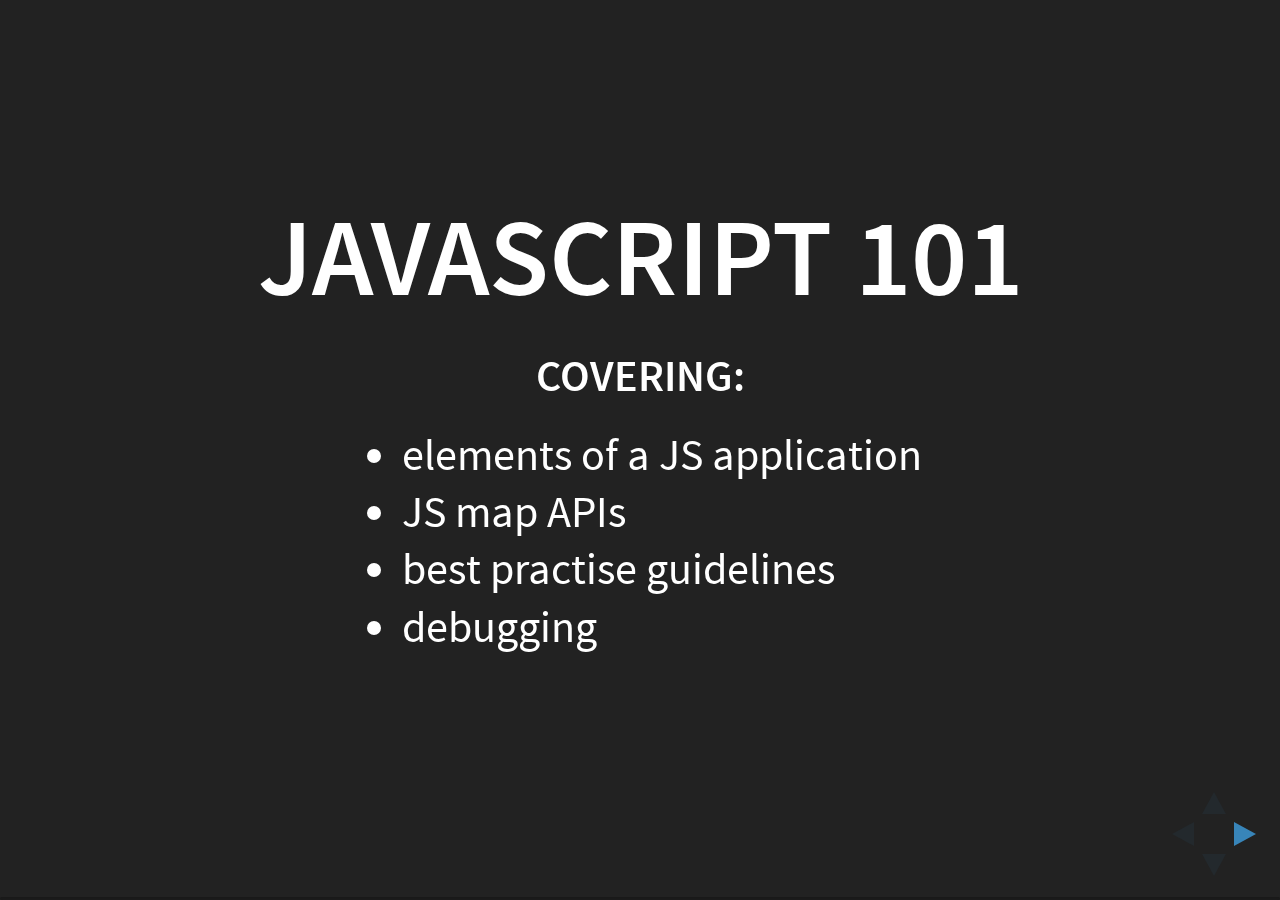
==== commit 3127b547: "add bootstrap, and more slides" ====
--- a/index.html
+++ b/index.html
@@ -6,6 +6,7 @@
 
 		<title>JavaScript Deep Dive</title>
 
+		<link rel="stylesheet" href="bootstrap/css/bootstrap.min.css">
 		<link rel="stylesheet" href="RevealJS/css/reveal.css">
 		<link rel="stylesheet" href="RevealJS/css/theme/black.css">
 		<link rel="stylesheet" href="RevealJS/css/style.css">
@@ -43,7 +44,7 @@
 				<section>
 					<section>
 						<h4>Elements of a JavaScript map</h4>
-						<iframe data-src="https://developers.arcgis.com/javascript/3/sandbox/sandbox.html?sample=map_simple" width="1280" height="800" frameborder="0" marginwidth="0" marginheight="0" scrolling="no" style="border:3px solid #666; margin-bottom:5px; max-width: 100%;" allowfullscreen> </iframe>
+						<iframe data-src="http://leafletjs.com/examples/quick-start/" width="1280" height="800" frameborder="0" marginwidth="0" marginheight="0" scrolling="yes" style="border:3px solid #666; margin-bottom:5px; max-width: 100%; background-color: #fff" allowfullscreen> </iframe>
 					</section>
 						
 					<section>
@@ -53,12 +54,59 @@
 							<li><span class="highlight">DOM</span> (document object model) elements define the content</li>
 						</ul>	
 					</section>
+
+					<section>
+						<p><small>NB: examples do not illustrate best practice</small></p>
+						<iframe data-src="https://developers.arcgis.com/javascript/3/sandbox/sandbox.html?sample=map_simple" width="1280" height="600" frameborder="0" marginwidth="0" marginheight="0" scrolling="no" style="border:3px solid #666; margin-bottom:5px; max-width: 100%;" allowfullscreen> </iframe>
+					</section>
+
 				</section>
+
+				<section>
+					<section data-background="#fff">
+						<h3>Choosing a mapping API</h3>
+						<div class="container">
+							<div class="row">
+								<div class="col-md-5">
+									<h4>LeafletJS</h4>
+									<img style="border: none; box-shadow: none;" src="images/switchblade.png">
+								</div>
+								<div class="col-md-4">
+									<h4>ArcGIS Server JS</h4>		
+									<img style="border: none; box-shadow: none;" src="images/swiss-army-knife.jpg">
+								</div>
+							</div>
+						</div>
+					</section>
+					<section data-background="#fff">
+						<iframe src="http://leafletjs.com/reference-1.0.0.html" width="1280" height="800" frameborder="0" marginwidth="0" marginheight="0" scrolling="yes" style="border:3px solid #666; margin-bottom:5px; max-width: 100%;" allowfullscreen>></iframe>
+					</section>
+					<section data-background="#fff">
+						<iframe src="https://developers.arcgis.com/javascript/3/jsapi/" width="1280" height="800" frameborder="0" marginwidth="0" marginheight="0" scrolling="yes" style="border:3px solid #666; margin-bottom:5px; max-width: 100%;" allowfullscreen>></iframe>
+					</section>
+				</section>
+
+				<section>
+					<h3>Data types</h3><br>
+					<h4 style="color: red;">Feature layer</h4>
+					<p>point, line or polygon, downloaded to the client browser</p>
+					<span class="fragment">
+						<h4 style="color: red;">Tiled layer</h4>
+						<p>pre-cached images using nested tiles</p>
+					</span>
+					<span class="fragment">
+						<h4 style="color: red;">Dynamic layer</h4>
+						<p>images rendered on the server at run-time</p>
+					</span>
+				</section>
+
 			</div>
 		</div>
 
 		<script src="RevealJS/lib/js/head.min.js"></script>
 		<script src="RevealJS/js/reveal.js"></script>
+		<script src="bootstrap/js/jquery-3.1.1.min.js"></script>
+		<script src="bootstrap/js/bootstrap.min.js"></script>
 
 		<script>
 			// More info https://github.com/hakimel/reveal.js#configuration
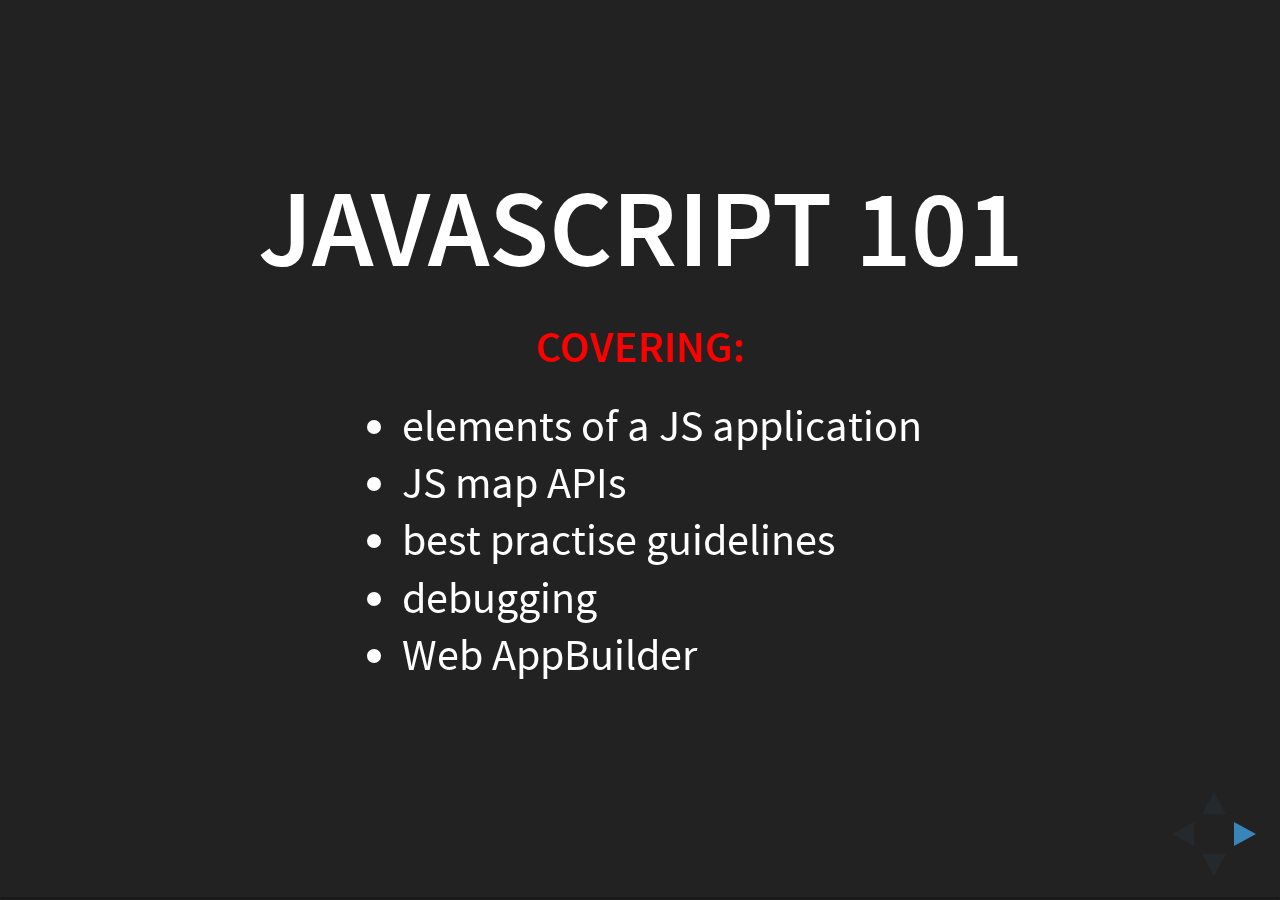
==== commit c4209d5f: "finished phase 1 of the presentation" ====
--- a/index.html
+++ b/index.html
@@ -4,7 +4,7 @@
 		<meta charset="utf-8">
 		<meta name="viewport" content="width=device-width, initial-scale=1.0, maximum-scale=1.0, user-scalable=no">
 
-		<title>JavaScript Deep Dive</title>
+		<title>JavaScript 101</title>
 
 		<link rel="stylesheet" href="bootstrap/css/bootstrap.min.css">
 		<link rel="stylesheet" href="RevealJS/css/reveal.css">
@@ -28,17 +28,20 @@
 			<div class="slides">
 				<section>
 					<h1>JavaScript 101</h1>
-					<h4>covering:</h4>
+					<h4 style="color: red;">covering:</h4>
 					<ul>
 						<li>elements of a JS application</li>
 						<li>JS map APIs</li>
 						<li>best practise guidelines</li>
 						<li>debugging</li>
+						<li>Web AppBuilder</li>
 					</ul>
 				</section>
 
 				<section data-background="images/malcolmturnbull.jpg">
-
+					<div style="background-color: #fff">
+						<h4 style="color: red; margin-top: 400px">There has never been a more exciting time...</h4>
+					</div>
 				</section>
 
 				<section>
@@ -56,8 +59,9 @@
 					</section>
 
 					<section>
+						<h4>ArcGIS sandbox environment</h4>
+						<iframe data-src="https://developers.arcgis.com/javascript/3/sandbox/sandbox.html?sample=map_simple" width="1280" height="600" frameborder="0" marginwidth="0" marginheight="0" scrolling="no" style="border:3px solid #666; margin-bottom:5px; max-width: 100%;" allowfullscreen> </iframe>
 						<p><small>NB: examples do not illustrate best practice</small></p>
-						<iframe data-src="https://developers.arcgis.com/javascript/3/sandbox/sandbox.html?sample=map_simple" width="1280" height="600" frameborder="0" marginwidth="0" marginheight="0" scrolling="no" style="border:3px solid #666; margin-bottom:5px; max-width: 100%;" allowfullscreen> </iframe>
 					</section>
 
 				</section>
@@ -79,10 +83,10 @@
 						</div>
 					</section>
 					<section data-background="#fff">
-						<iframe src="http://leafletjs.com/reference-1.0.0.html" width="1280" height="800" frameborder="0" marginwidth="0" marginheight="0" scrolling="yes" style="border:3px solid #666; margin-bottom:5px; max-width: 100%;" allowfullscreen>></iframe>
+						<iframe src="http://leafletjs.com/reference-1.0.0.html" width="1280" height="800" frameborder="0" marginwidth="0" marginheight="0" scrolling="yes" style="border:3px solid #666; margin-bottom:5px; max-width: 100%;" allowfullscreen></iframe>
 					</section>
 					<section data-background="#fff">
-						<iframe src="https://developers.arcgis.com/javascript/3/jsapi/" width="1280" height="800" frameborder="0" marginwidth="0" marginheight="0" scrolling="yes" style="border:3px solid #666; margin-bottom:5px; max-width: 100%;" allowfullscreen>></iframe>
+						<iframe src="https://developers.arcgis.com/javascript/3/jsapi/" width="1280" height="800" frameborder="0" marginwidth="0" marginheight="0" scrolling="yes" style="border:3px solid #666; margin-bottom:5px; max-width: 100%;" allowfullscreen></iframe>
 					</section>
 				</section>
 
@@ -98,6 +102,55 @@
 						<h4 style="color: red;">Dynamic layer</h4>
 						<p>images rendered on the server at run-time</p>
 					</span>
+				</section>
+
+				<section>
+					<section>
+						<h3>Events</h3>
+						<p>Respond with an <span class="highlight">action</span> when an <span class="highlight">event</span> occurs</p>
+					</section>
+					<section data-background="#fff">
+						<iframe src="http://leafletjs.com/reference-1.0.0.html#map-event" width="1280" height="800" frameborder="0" marginwidth="0" marginheight="0" scrolling="yes" style="border:3px solid #666; margin-bottom:5px; max-width: 100%;" allowfullscreen></iframe>
+					</section>
+
+					<section data-background="#fff">
+						<iframe src="https://developers.arcgis.com/javascript/3/sandbox/sandbox.html?sample=fl_hover" width="1280" height="800" frameborder="0" marginwidth="0" marginheight="0" scrolling="yes" style="border:3px solid #666; margin-bottom:5px; max-width: 100%;" allowfullscreen></iframe>
+					</section>
+				</section>
+
+				<section>
+					<h3>Debugging</h3>
+					<a target="_blank" href="examples/flHover/index.html"><img src="images/debugging.png" style="border: none; box-shadow: none;"></a>
+				</section>
+
+				<section>
+					<section>
+						<h4>ArcGIS Web AppBuilder</h4>
+						<ul>
+							<li>ready to use out-of-the-box</li>
+							<li>collection of widgets built-in</li>
+							<li>more widgets shared by users</li>
+						</ul>
+					</section>
+
+					<section data-background="#fff">
+						<iframe src="https://developers.arcgis.com/web-appbuilder/guide/xt-welcome.htm" width="1280" height="800" frameborder="0" marginwidth="0" marginheight="0" scrolling="yes" style="border:3px solid #666; margin-bottom:5px; max-width: 100%;" allowfullscreen></iframe>
+					</section>
+
+					<section data-background="#fff">
+						<iframe src="https://vmgeospatialdev.erga.auiag.corp/iagviewer/portfolio/enterprise_ops/supply_chain/motor_footprint_1610/" width="1280" height="800" frameborder="0" marginwidth="0" marginheight="0" scrolling="yes" style="border:3px solid #666; margin-bottom:5px; max-width: 100%;" allowfullscreen></iframe>
+					</section>
+
+					<section data-background="#fff">
+						<h4>Local Layer widget</h4>
+						<ul>
+							<li>Web AppBuilder expects data to be stored in ArcGIS Online or Portal for ArcGIS</li>
+							<li><a target="_blank" href="https://github.com/cmndrbensisko/LocalLayer">Local Layer widget</a> is circumvents this</li>
+							<li>define layers directly from ArcGIS Server:</li>
+						</ul>
+						<img style="border: none; box-shadow: none;" src="images/localLayer.png">
+					</section>
+
 				</section>
 
 			</div>
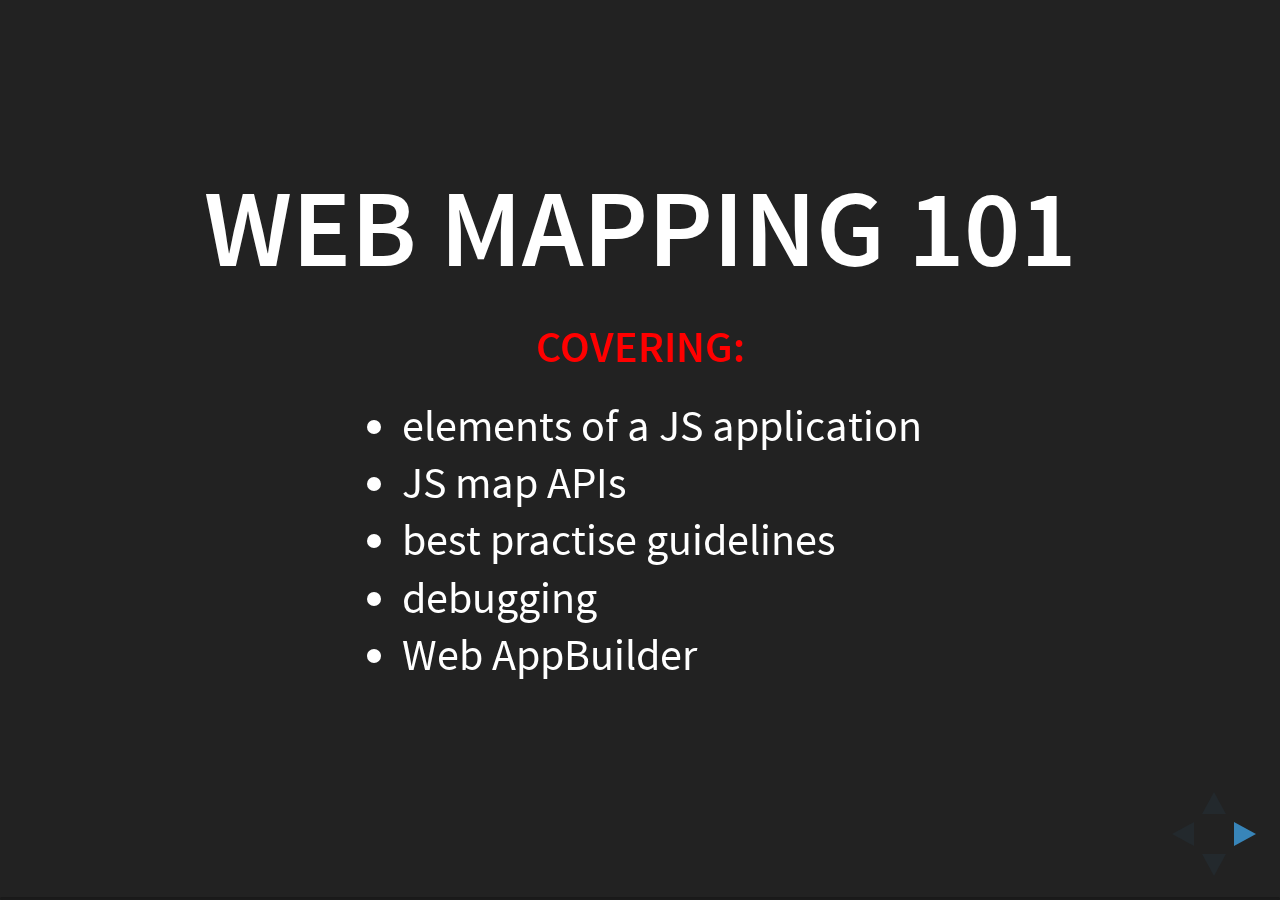
==== commit 876acf0d: "update main presentation and hover demo" ====
--- a/index.html
+++ b/index.html
@@ -4,7 +4,7 @@
 		<meta charset="utf-8">
 		<meta name="viewport" content="width=device-width, initial-scale=1.0, maximum-scale=1.0, user-scalable=no">
 
-		<title>JavaScript 101</title>
+		<title>Web Mapping 101</title>
 
 		<link rel="stylesheet" href="bootstrap/css/bootstrap.min.css">
 		<link rel="stylesheet" href="RevealJS/css/reveal.css">
@@ -27,7 +27,7 @@
 		<div class="reveal">
 			<div class="slides">
 				<section>
-					<h1>JavaScript 101</h1>
+					<h1>Web Mapping 101</h1>
 					<h4 style="color: red;">covering:</h4>
 					<ul>
 						<li>elements of a JS application</li>
@@ -48,14 +48,6 @@
 					<section>
 						<h4>Elements of a JavaScript map</h4>
 						<iframe data-src="http://leafletjs.com/examples/quick-start/" width="1280" height="800" frameborder="0" marginwidth="0" marginheight="0" scrolling="yes" style="border:3px solid #666; margin-bottom:5px; max-width: 100%; background-color: #fff" allowfullscreen> </iframe>
-					</section>
-						
-					<section>
-						<ul>
-							<li><span class="highlight">CSS</span> (cascading style sheets) provide styling</li>
-							<li><span class="highlight">JS scripts</span> provide functionality</li>
-							<li><span class="highlight">DOM</span> (document object model) elements define the content</li>
-						</ul>	
 					</section>
 
 					<section>
@@ -138,19 +130,27 @@
 					</section>
 
 					<section data-background="#fff">
-						<iframe src="https://vmgeospatialdev.erga.auiag.corp/iagviewer/portfolio/enterprise_ops/supply_chain/motor_footprint_1610/" width="1280" height="800" frameborder="0" marginwidth="0" marginheight="0" scrolling="yes" style="border:3px solid #666; margin-bottom:5px; max-width: 100%;" allowfullscreen></iframe>
-					</section>
-
-					<section data-background="#fff">
 						<h4>Local Layer widget</h4>
 						<ul>
 							<li>Web AppBuilder expects data to be stored in ArcGIS Online or Portal for ArcGIS</li>
-							<li><a target="_blank" href="https://github.com/cmndrbensisko/LocalLayer">Local Layer widget</a> is circumvents this</li>
-							<li>define layers directly from ArcGIS Server:</li>
+							<li>use <a target="_blank" href="https://github.com/cmndrbensisko/LocalLayer">Local Layer widget</a> to define layers directly from ArcGIS Server:</li>
 						</ul>
 						<img style="border: none; box-shadow: none;" src="images/localLayer.png">
 					</section>
 
+					<section data-background="#fff">
+						<a target="_blank" href="https://vmgeospatialdev.erga.auiag.corp/iagviewer/portfolio/enterprise_ops/supply_chain/motor_footprint_1610/"><img src="images/MotorSupplierFootprint.png" style="border: none; box-shadow: none;"></a>
+					</section>
+
+				</section>
+
+				<section>
+					<h4>Next steps</h4>
+					<ul>
+						<li>explore Leaflet and ArcGIS demos</li>
+						<li>experiment with building a map</li>
+						<li>ask for assistance</li>
+					</ul>
 				</section>
 
 			</div>
